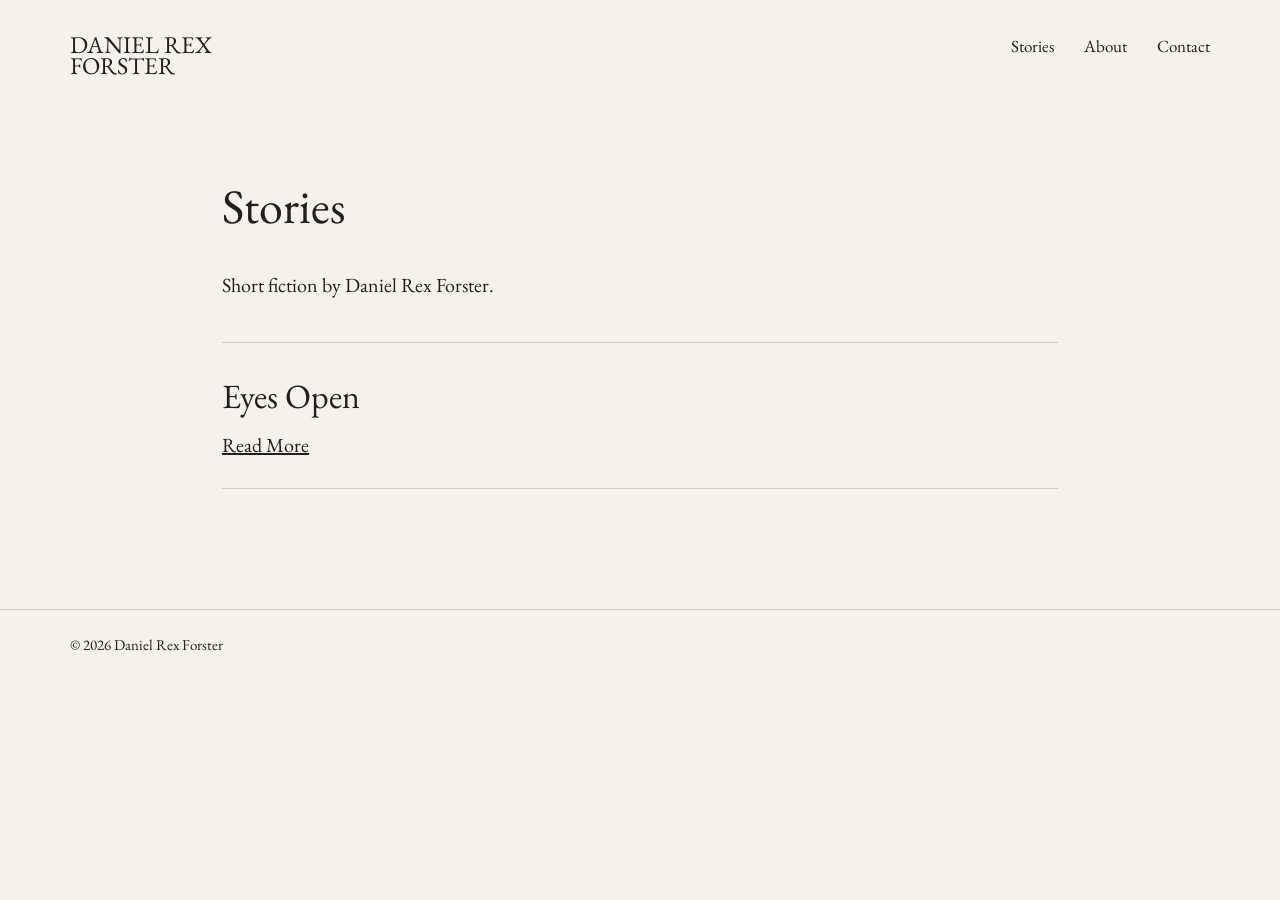
==== stories/index.html @ 837fdecf "Add files via upload" ====
<!doctype html><html lang="en-GB"><head><meta charset="utf-8"><meta name="viewport" content="width=device-width,initial-scale=1"><title>Stories — Daniel Rex Forster</title><meta name="description" content="Short fiction by Daniel Rex Forster."><link rel="icon" href="/favicon.png"><link rel="stylesheet" href="/style.css"></head><body><header class="site-header"><a class="brand" href="/"><span>Daniel Rex</span><span>Forster</span></a><nav><a href="/stories/">Stories</a><a href="/about.html">About</a><a href="/contact.html">Contact</a></nav></header><main class="page"><h1>Stories</h1><p>Short fiction by Daniel Rex Forster.</p><div class="story-list"><article class="story-card"><h2><a href="/stories/eyes-open.html">Eyes Open</a></h2><a class="read-more" href="/stories/eyes-open.html">Read More</a></article></div></main><footer>© 2026 Daniel Rex Forster</footer></body></html>
---- style.css ----
@import url('https://fonts.googleapis.com/css2?family=EB+Garamond:wght@400;500;600&display=swap');
:root{--paper:#f5f2eb;--ink:#202020;--rule:rgba(32,32,32,.18)}*{box-sizing:border-box}html,body{margin:0;background:var(--paper);color:var(--ink)}body{font-family:"EB Garamond",Georgia,serif;font-size:20px;line-height:1.5}a{color:inherit;text-decoration:none}a:hover{text-decoration:underline;text-underline-offset:.18em}.site-header{display:flex;justify-content:space-between;align-items:flex-start;padding:34px 5.5vw 24px}.brand{font-size:24px;line-height:.88;text-transform:uppercase}.brand span{display:block}nav{display:flex;gap:30px;font-size:17px}.home{min-height:calc(100vh - 170px);padding:16vh 8vw 8vh}.hero-kicker{font-size:16px;letter-spacing:.12em;text-transform:uppercase;margin:0 0 20px}.hero h1{font-size:clamp(46px,6vw,82px);font-weight:400;line-height:1.02;max-width:850px;margin:0}.page{max-width:900px;margin:70px auto 120px;padding:0 32px}.page h1,.story h1{font-size:48px;font-weight:400;margin:0 0 28px}.lead{font-weight:600}.story-list{margin-top:42px;border-top:1px solid var(--rule)}.story-card{padding:28px 0;border-bottom:1px solid var(--rule)}.story-card h2{font-size:34px;font-weight:400;margin:0 0 8px}.read-more{text-decoration:underline}.story{max-width:720px;margin:55px auto 120px;padding:0 32px}.story p{margin:0 0 1.25em}.scene-break{height:1.35em}.contact-form{margin-top:32px;max-width:560px}label{display:block;margin:18px 0 6px;font-size:17px}input,textarea{width:100%;font:inherit;background:transparent;border:1px solid #777;padding:10px}textarea{min-height:180px}button{margin-top:18px;padding:10px 22px;font:inherit;background:var(--ink);color:var(--paper);border:0}footer{border-top:1px solid var(--rule);padding:24px 5.5vw 30px;font-size:15px}@media(max-width:650px){.site-header{padding:24px 22px}.brand{font-size:20px}nav{gap:15px;font-size:15px}.home{padding:16vh 28px 7vh}.hero h1{font-size:46px}.page,.story{margin-top:45px;padding:0 26px}.page h1,.story h1{font-size:40px}}
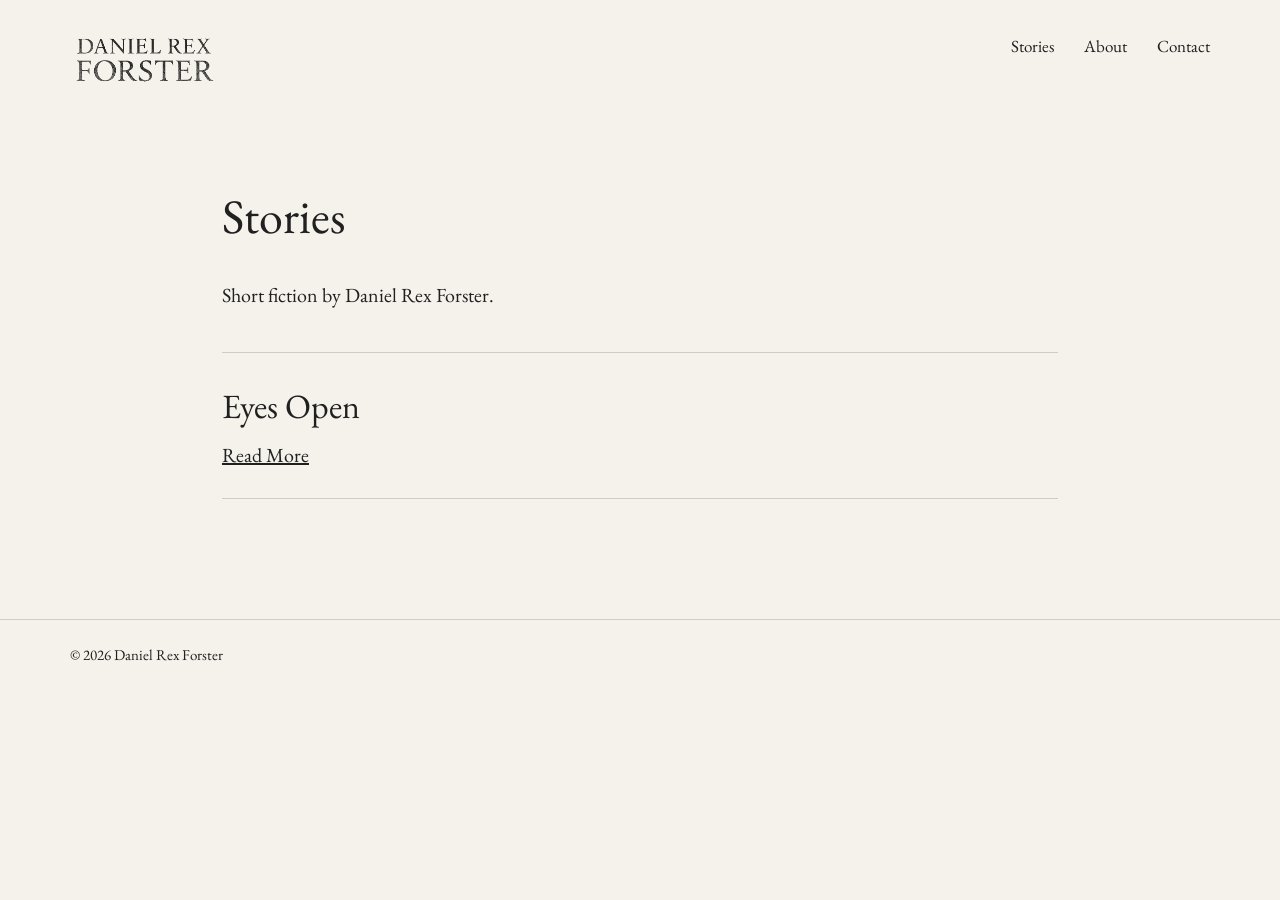
==== commit 6d363067: "Add files via upload" ====
--- a/stories/index.html
+++ b/stories/index.html
@@ -1 +1 @@
-<!doctype html><html lang="en-GB"><head><meta charset="utf-8"><meta name="viewport" content="width=device-width,initial-scale=1"><title>Stories — Daniel Rex Forster</title><meta name="description" content="Short fiction by Daniel Rex Forster."><link rel="icon" href="/favicon.png"><link rel="stylesheet" href="/style.css"></head><body><header class="site-header"><a class="brand" href="/"><span>Daniel Rex</span><span>Forster</span></a><nav><a href="/stories/">Stories</a><a href="/about.html">About</a><a href="/contact.html">Contact</a></nav></header><main class="page"><h1>Stories</h1><p>Short fiction by Daniel Rex Forster.</p><div class="story-list"><article class="story-card"><h2><a href="/stories/eyes-open.html">Eyes Open</a></h2><a class="read-more" href="/stories/eyes-open.html">Read More</a></article></div></main><footer>© 2026 Daniel Rex Forster</footer></body></html>+<!doctype html><html lang="en-GB"><head><meta charset="utf-8"><meta name="viewport" content="width=device-width,initial-scale=1"><title>Stories — Daniel Rex Forster</title><meta name="description" content="Short fiction by Daniel Rex Forster."><link rel="icon" href="../favicon.png"><link rel="stylesheet" href="../style.css"></head><body><header class="site-header"><a class="brand" href="../index.html"><img src="../daniel-rex-forster-header-charcoal.png" alt="Daniel Rex Forster"></a><nav><a href="./">Stories</a><a href="../about.html">About</a><a href="../contact.html">Contact</a></nav></header><main class="page"><h1>Stories</h1><p>Short fiction by Daniel Rex Forster.</p><div class="story-list"><article class="story-card"><h2><a href="eyes-open.html">Eyes Open</a></h2><a class="read-more" href="eyes-open.html">Read More</a></article></div></main><footer>© 2026 Daniel Rex Forster</footer></body></html>
--- a/style.css
+++ b/style.css
@@ -1,2 +1,5 @@
 @import url('https://fonts.googleapis.com/css2?family=EB+Garamond:wght@400;500;600&display=swap');
-:root{--paper:#f5f2eb;--ink:#202020;--rule:rgba(32,32,32,.18)}*{box-sizing:border-box}html,body{margin:0;background:var(--paper);color:var(--ink)}body{font-family:"EB Garamond",Georgia,serif;font-size:20px;line-height:1.5}a{color:inherit;text-decoration:none}a:hover{text-decoration:underline;text-underline-offset:.18em}.site-header{display:flex;justify-content:space-between;align-items:flex-start;padding:34px 5.5vw 24px}.brand{font-size:24px;line-height:.88;text-transform:uppercase}.brand span{display:block}nav{display:flex;gap:30px;font-size:17px}.home{min-height:calc(100vh - 170px);padding:16vh 8vw 8vh}.hero-kicker{font-size:16px;letter-spacing:.12em;text-transform:uppercase;margin:0 0 20px}.hero h1{font-size:clamp(46px,6vw,82px);font-weight:400;line-height:1.02;max-width:850px;margin:0}.page{max-width:900px;margin:70px auto 120px;padding:0 32px}.page h1,.story h1{font-size:48px;font-weight:400;margin:0 0 28px}.lead{font-weight:600}.story-list{margin-top:42px;border-top:1px solid var(--rule)}.story-card{padding:28px 0;border-bottom:1px solid var(--rule)}.story-card h2{font-size:34px;font-weight:400;margin:0 0 8px}.read-more{text-decoration:underline}.story{max-width:720px;margin:55px auto 120px;padding:0 32px}.story p{margin:0 0 1.25em}.scene-break{height:1.35em}.contact-form{margin-top:32px;max-width:560px}label{display:block;margin:18px 0 6px;font-size:17px}input,textarea{width:100%;font:inherit;background:transparent;border:1px solid #777;padding:10px}textarea{min-height:180px}button{margin-top:18px;padding:10px 22px;font:inherit;background:var(--ink);color:var(--paper);border:0}footer{border-top:1px solid var(--rule);padding:24px 5.5vw 30px;font-size:15px}@media(max-width:650px){.site-header{padding:24px 22px}.brand{font-size:20px}nav{gap:15px;font-size:15px}.home{padding:16vh 28px 7vh}.hero h1{font-size:46px}.page,.story{margin-top:45px;padding:0 26px}.page h1,.story h1{font-size:40px}}+:root{--paper:#f5f2eb;--ink:#202020;--rule:rgba(32,32,32,.18)}*{box-sizing:border-box}html,body{margin:0;background:var(--paper);color:var(--ink)}body{font-family:"EB Garamond",Georgia,serif;font-size:20px;line-height:1.5}a{color:inherit;text-decoration:none}a:hover{text-decoration:underline;text-underline-offset:.18em}.site-header{display:flex;justify-content:space-between;align-items:flex-start;padding:34px 5.5vw 24px}.brand{font-size:24px;line-height:.88;text-transform:uppercase}.brand span{display:block}nav{display:flex;gap:30px;font-size:17px}.home{min-height:calc(100vh - 170px);padding:16vh 8vw 8vh}.hero-kicker{font-size:16px;letter-spacing:.12em;text-transform:uppercase;margin:0 0 20px}.hero h1{font-size:clamp(46px,6vw,82px);font-weight:400;line-height:1.02;max-width:850px;margin:0}.page{max-width:900px;margin:70px auto 120px;padding:0 32px}.page h1,.story h1{font-size:48px;font-weight:400;margin:0 0 28px}.lead{font-weight:600}.story-list{margin-top:42px;border-top:1px solid var(--rule)}.story-card{padding:28px 0;border-bottom:1px solid var(--rule)}.story-card h2{font-size:34px;font-weight:400;margin:0 0 8px}.read-more{text-decoration:underline}.story{max-width:720px;margin:55px auto 120px;padding:0 32px}.story p{margin:0 0 1.25em}.scene-break{height:1.35em}.contact-form{margin-top:32px;max-width:560px}label{display:block;margin:18px 0 6px;font-size:17px}input,textarea{width:100%;font:inherit;background:transparent;border:1px solid #777;padding:10px}textarea{min-height:180px}button{margin-top:18px;padding:10px 22px;font:inherit;background:var(--ink);color:var(--paper);border:0}footer{border-top:1px solid var(--rule);padding:24px 5.5vw 30px;font-size:15px}@media(max-width:650px){.site-header{padding:24px 22px}.brand{font-size:20px}nav{gap:15px;font-size:15px}.home{padding:16vh 28px 7vh}.hero h1{font-size:46px}.page,.story{margin-top:45px;padding:0 26px}.page h1,.story h1{font-size:40px}}
+.brand{display:block;width:150px;line-height:0}
+.brand img{display:block;width:100%;height:auto}
+@media(max-width:650px){.brand{width:126px}}
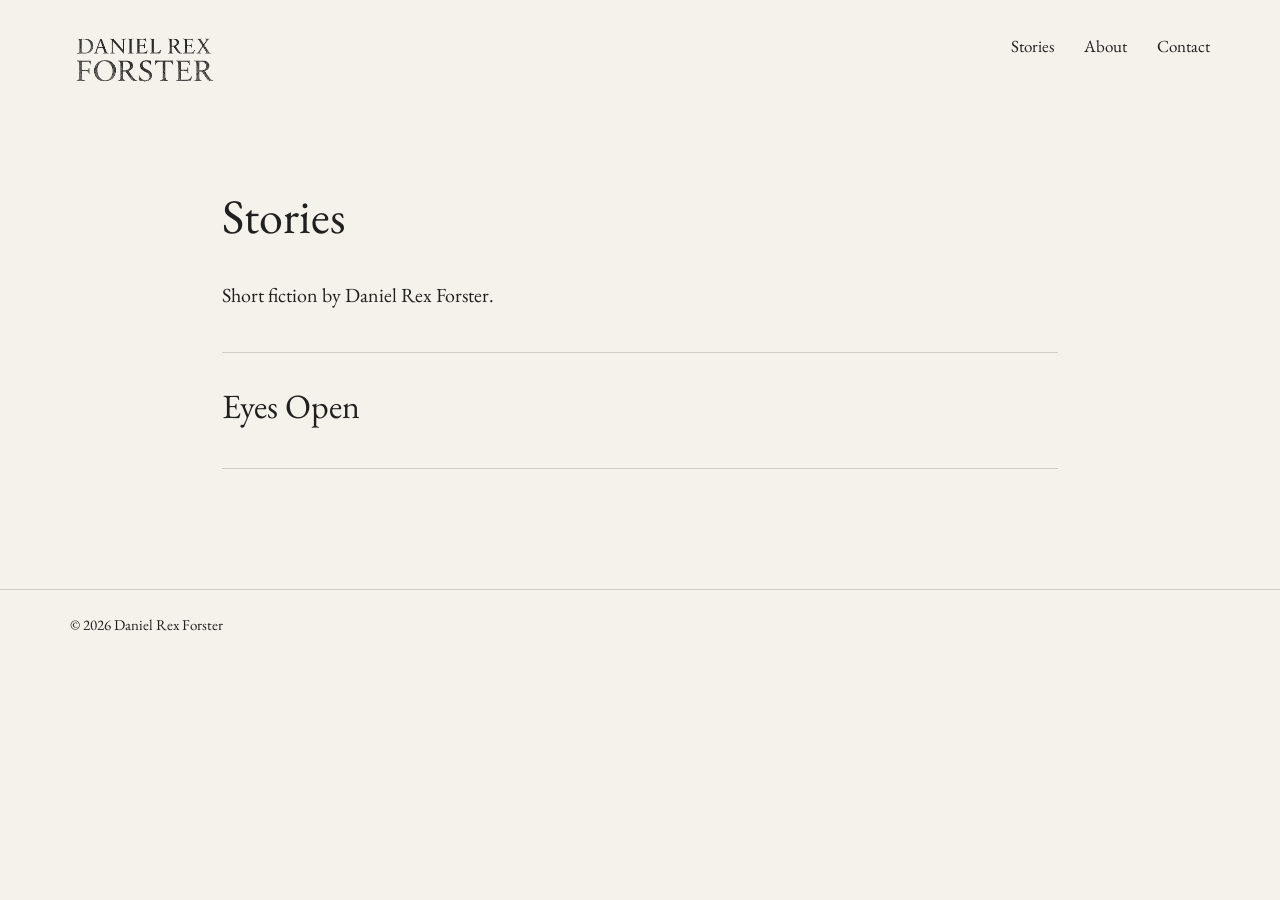
==== commit 579caa50: "Update index.html" ====
--- a/stories/index.html
+++ b/stories/index.html
@@ -1 +1 @@
-<!doctype html><html lang="en-GB"><head><meta charset="utf-8"><meta name="viewport" content="width=device-width,initial-scale=1"><title>Stories — Daniel Rex Forster</title><meta name="description" content="Short fiction by Daniel Rex Forster."><link rel="icon" href="../favicon.png"><link rel="stylesheet" href="../style.css"></head><body><header class="site-header"><a class="brand" href="../index.html"><img src="../daniel-rex-forster-header-charcoal.png" alt="Daniel Rex Forster"></a><nav><a href="./">Stories</a><a href="../about.html">About</a><a href="../contact.html">Contact</a></nav></header><main class="page"><h1>Stories</h1><p>Short fiction by Daniel Rex Forster.</p><div class="story-list"><article class="story-card"><h2><a href="eyes-open.html">Eyes Open</a></h2><a class="read-more" href="eyes-open.html">Read More</a></article></div></main><footer>© 2026 Daniel Rex Forster</footer></body></html>+<!doctype html><html lang="en-GB"><head><meta charset="utf-8"><meta name="viewport" content="width=device-width,initial-scale=1"><title>Stories — Daniel Rex Forster</title><meta name="description" content="Short fiction by Daniel Rex Forster."><link rel="icon" href="../favicon.png"><link rel="stylesheet" href="../style.css"></head><body><header class="site-header"><a class="brand" href="../index.html"><img src="../daniel-rex-forster-header-charcoal.png" alt="Daniel Rex Forster"></a><nav><a href="./">Stories</a><a href="../about.html">About</a><a href="../contact.html">Contact</a></nav></header><main class="page"><h1>Stories</h1><p>Short fiction by Daniel Rex Forster.</p><div class="story-list"><article class="story-card"><h2><a href="eyes-open.html">Eyes Open</a></h2></article></div></main><footer>© 2026 Daniel Rex Forster</footer></body></html>
--- a/style.css
+++ b/style.css
@@ -1,5 +1,5 @@
 @import url('https://fonts.googleapis.com/css2?family=EB+Garamond:wght@400;500;600&display=swap');
-:root{--paper:#f5f2eb;--ink:#202020;--rule:rgba(32,32,32,.18)}*{box-sizing:border-box}html,body{margin:0;background:var(--paper);color:var(--ink)}body{font-family:"EB Garamond",Georgia,serif;font-size:20px;line-height:1.5}a{color:inherit;text-decoration:none}a:hover{text-decoration:underline;text-underline-offset:.18em}.site-header{display:flex;justify-content:space-between;align-items:flex-start;padding:34px 5.5vw 24px}.brand{font-size:24px;line-height:.88;text-transform:uppercase}.brand span{display:block}nav{display:flex;gap:30px;font-size:17px}.home{min-height:calc(100vh - 170px);padding:16vh 8vw 8vh}.hero-kicker{font-size:16px;letter-spacing:.12em;text-transform:uppercase;margin:0 0 20px}.hero h1{font-size:clamp(46px,6vw,82px);font-weight:400;line-height:1.02;max-width:850px;margin:0}.page{max-width:900px;margin:70px auto 120px;padding:0 32px}.page h1,.story h1{font-size:48px;font-weight:400;margin:0 0 28px}.lead{font-weight:600}.story-list{margin-top:42px;border-top:1px solid var(--rule)}.story-card{padding:28px 0;border-bottom:1px solid var(--rule)}.story-card h2{font-size:34px;font-weight:400;margin:0 0 8px}.read-more{text-decoration:underline}.story{max-width:720px;margin:55px auto 120px;padding:0 32px}.story p{margin:0 0 1.25em}.scene-break{height:1.35em}.contact-form{margin-top:32px;max-width:560px}label{display:block;margin:18px 0 6px;font-size:17px}input,textarea{width:100%;font:inherit;background:transparent;border:1px solid #777;padding:10px}textarea{min-height:180px}button{margin-top:18px;padding:10px 22px;font:inherit;background:var(--ink);color:var(--paper);border:0}footer{border-top:1px solid var(--rule);padding:24px 5.5vw 30px;font-size:15px}@media(max-width:650px){.site-header{padding:24px 22px}.brand{font-size:20px}nav{gap:15px;font-size:15px}.home{padding:16vh 28px 7vh}.hero h1{font-size:46px}.page,.story{margin-top:45px;padding:0 26px}.page h1,.story h1{font-size:40px}}
+:root{--paper:#f5f2eb;--ink:#202020;--rule:rgba(32,32,32,.18)}*{box-sizing:border-box}html,body{margin:0;background:var(--paper);color:var(--ink)}body{font-family:"EB Garamond",Georgia,serif;font-size:20px;line-height:1.5}a{color:inherit;text-decoration:none}a:hover{text-decoration:underline;text-underline-offset:.18em}.site-header{display:flex;justify-content:space-between;align-items:flex-start;padding:34px 5.5vw 24px}.brand{font-size:24px;line-height:.88;text-transform:uppercase}.brand span{display:block}nav{display:flex;gap:30px;font-size:17px}.home{min-height:calc(100vh - 170px);padding:16vh 8vw 8vh}.hero-kicker{font-size:16px;letter-spacing:.12em;text-transform:uppercase;margin:0 0 20px}.hero h1{font-size:clamp(32px,5vw,82px);font-weight:400;line-height:1.02;max-width:850px;margin:0}.page{max-width:900px;margin:70px auto 120px;padding:0 32px}.page h1,.story h1{font-size:48px;font-weight:400;margin:0 0 28px}.lead{font-weight:600}.story-list{margin-top:42px;border-top:1px solid var(--rule)}.story-card{padding:28px 0;border-bottom:1px solid var(--rule)}.story-card h2{font-size:34px;font-weight:400;margin:0 0 8px}.read-more{text-decoration:underline}.story{max-width:720px;margin:55px auto 120px;padding:0 32px}.story p{margin:0 0 1.25em}.scene-break{height:1.35em}.contact-form{margin-top:32px;max-width:560px}label{display:block;margin:18px 0 6px;font-size:17px}input,textarea{width:100%;font:inherit;background:transparent;border:1px solid #777;padding:10px}textarea{min-height:180px}button{margin-top:18px;padding:10px 22px;font:inherit;background:var(--ink);color:var(--paper);border:0}footer{border-top:1px solid var(--rule);padding:24px 5.5vw 30px;font-size:15px}@media(max-width:650px){.site-header{padding:24px 22px}.brand{font-size:20px}nav{gap:15px;font-size:15px}.home{padding:16vh 28px 7vh}.hero h1{font-size:32px}.page,.story{margin-top:45px;padding:0 26px}.page h1,.story h1{font-size:40px}}
 .brand{display:block;width:150px;line-height:0}
 .brand img{display:block;width:100%;height:auto}
-@media(max-width:650px){.brand{width:126px}}
+@media (max-width:650px){.brand{width:126px}}
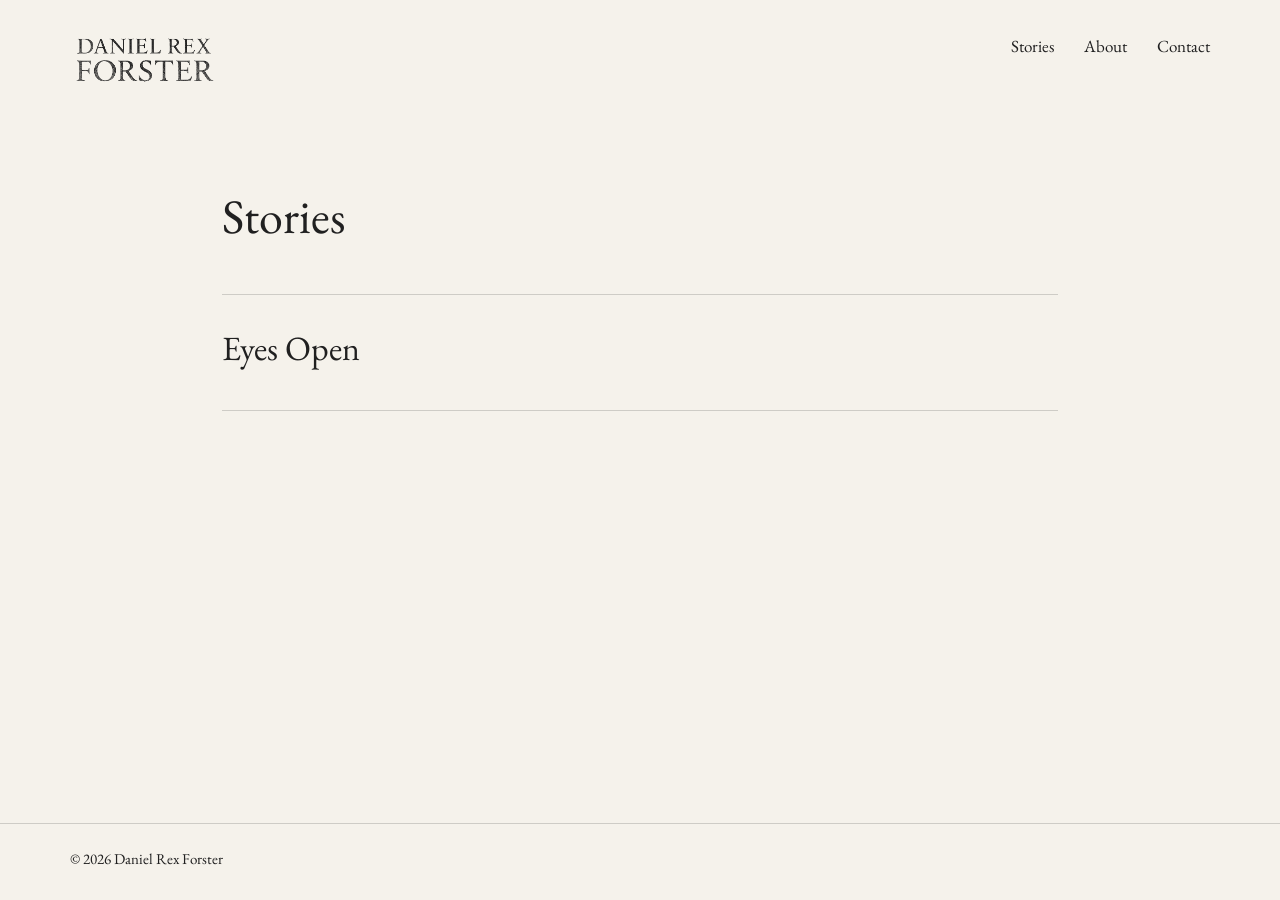
==== commit d1150ecc: "Update index.html" ====
--- a/stories/index.html
+++ b/stories/index.html
@@ -1 +1 @@
-<!doctype html><html lang="en-GB"><head><meta charset="utf-8"><meta name="viewport" content="width=device-width,initial-scale=1"><title>Stories — Daniel Rex Forster</title><meta name="description" content="Short fiction by Daniel Rex Forster."><link rel="icon" href="../favicon.png"><link rel="stylesheet" href="../style.css"></head><body><header class="site-header"><a class="brand" href="../index.html"><img src="../daniel-rex-forster-header-charcoal.png" alt="Daniel Rex Forster"></a><nav><a href="./">Stories</a><a href="../about.html">About</a><a href="../contact.html">Contact</a></nav></header><main class="page"><h1>Stories</h1><p>Short fiction by Daniel Rex Forster.</p><div class="story-list"><article class="story-card"><h2><a href="eyes-open.html">Eyes Open</a></h2></article></div></main><footer>© 2026 Daniel Rex Forster</footer></body></html>
+<!doctype html><html lang="en-GB"><head><meta charset="utf-8"><meta name="viewport" content="width=device-width,initial-scale=1"><title>Stories — Daniel Rex Forster</title><meta name="description" content="Short fiction by Daniel Rex Forster."><link rel="icon" href="../favicon.png"><link rel="stylesheet" href="../style.css"></head><body><header class="site-header"><a class="brand" href="../index.html"><img src="../daniel-rex-forster-header-charcoal.png" alt="Daniel Rex Forster"></a><nav><a href="./">Stories</a><a href="../about.html">About</a><a href="../contact.html">Contact</a></nav></header><main class="page"><h1>Stories</h1><div class="story-list"><article class="story-card"><h2><a href="eyes-open.html">Eyes Open</a></h2></article></div></main><footer>© 2026 Daniel Rex Forster</footer></body></html>
--- a/style.css
+++ b/style.css
@@ -3,3 +3,6 @@
 .brand{display:block;width:150px;line-height:0}
 .brand img{display:block;width:100%;height:auto}
 @media (max-width:650px){.brand{width:126px}}
+body{min-height:100vh;display:flex;flex-direction:column}
+footer{margin-top:auto}
+.page{width:100%}
